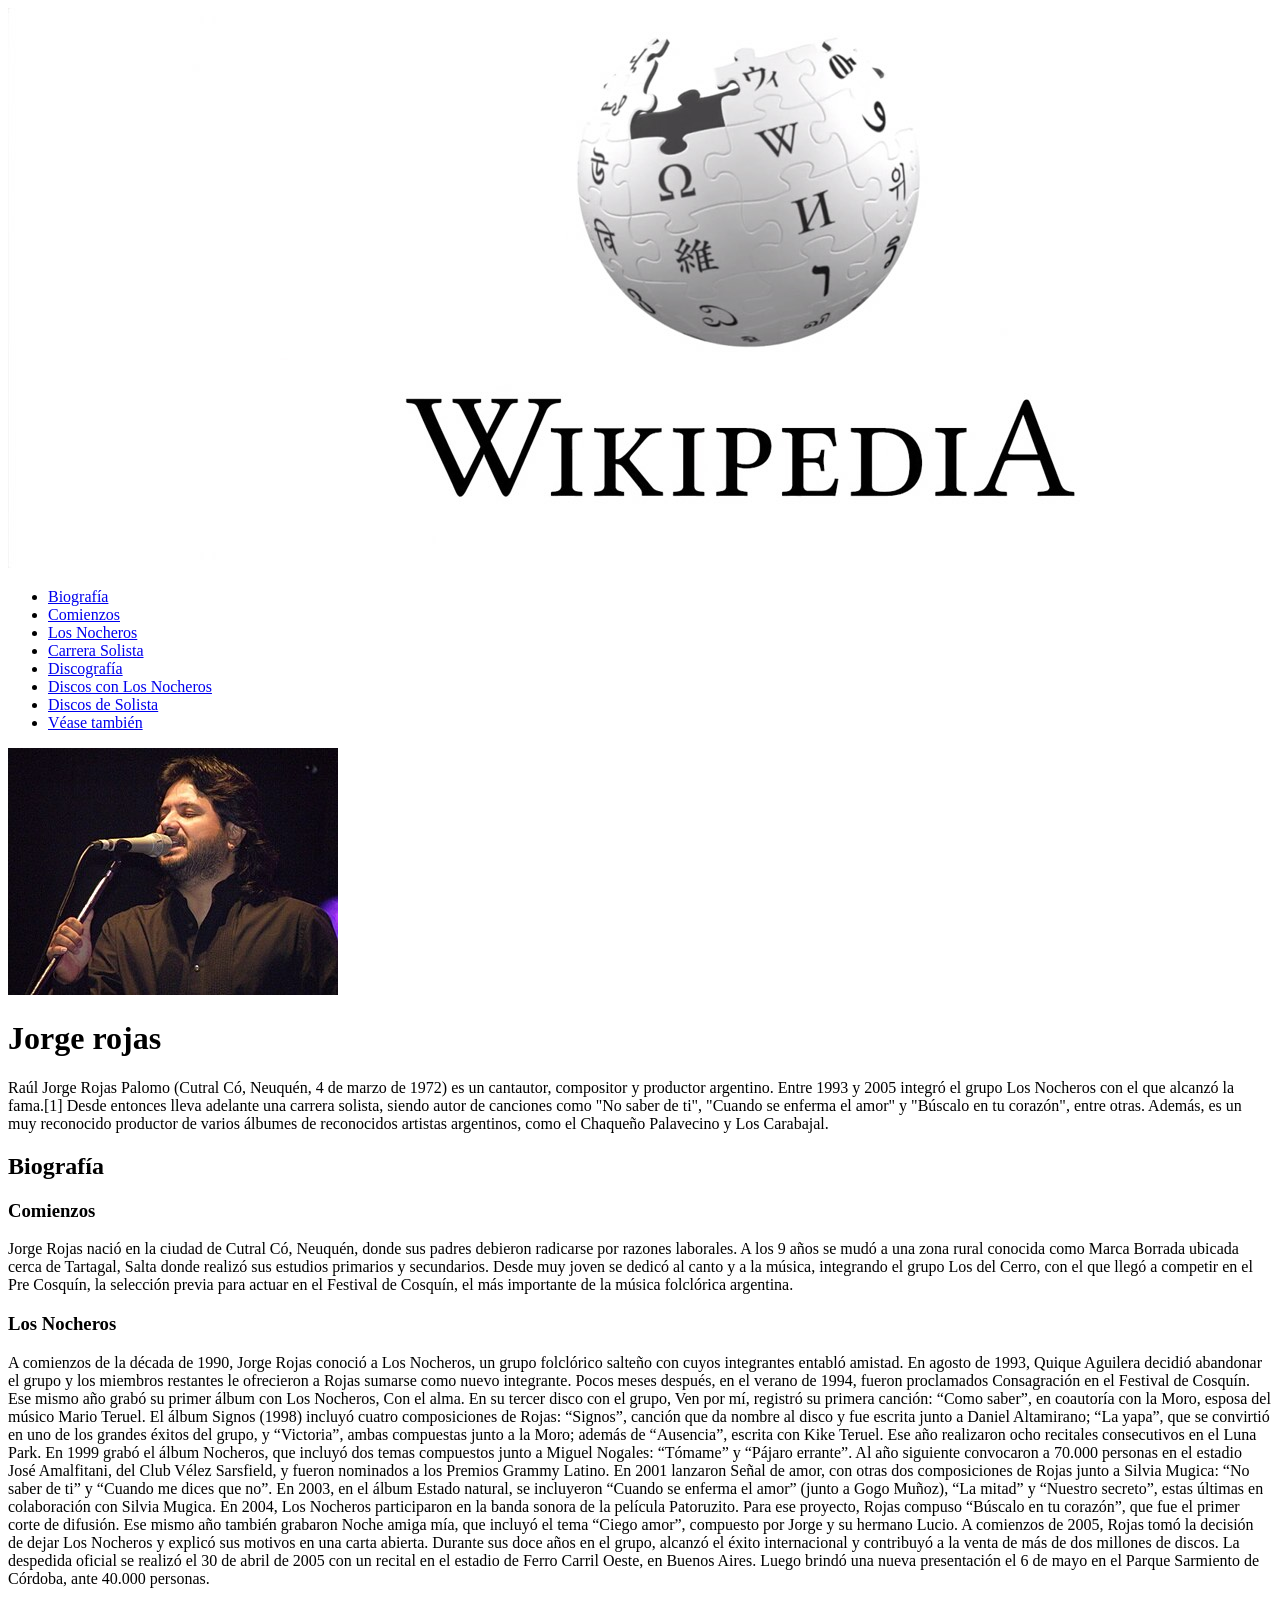
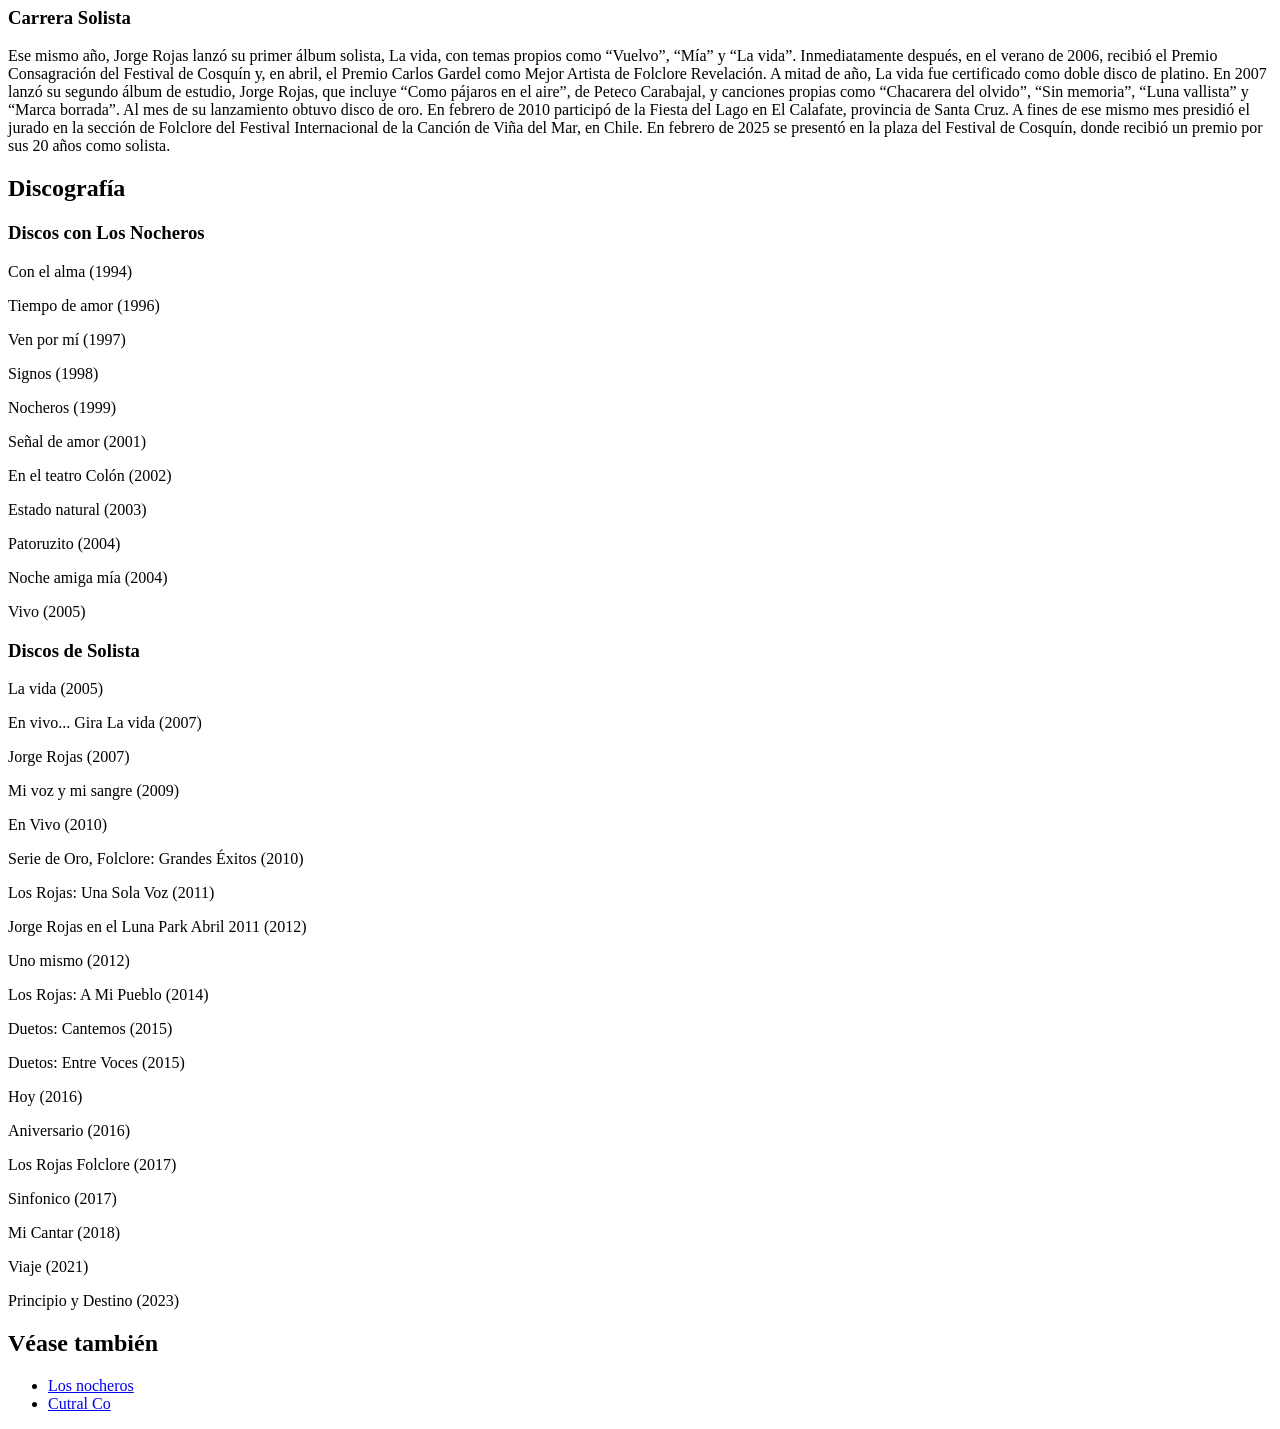
==== index.html @ 3115869e "Commit inicial: estructura y archivos" ====
<!DOCTYPE html>
<html lang="en">
<head>
    <meta charset="UTF-8">
    <meta name="viewport" content="width=device-width, initial-scale=1.0">
    <title>Jorge rojas</title>
</head>
<body>
    <header>
        <div>
            <img src="./imagenes/Wikipedia.jpg" alt="logo de wikipedia">
        </div>
    </header>
    <ul>
        <li> <a href="#biografia">Biografía</a></li>
        <li> <a href="#comienzos">Comienzos</a></li>
        <li> <a href="#nocheros">Los Nocheros</a></li>
        <li> <a href="#solista">Carrera Solista</a></li>
        <li> <a href="#discografia">Discografía</a></li>
        <li> <a href="#discosbanda">Discos con Los Nocheros</a></li>
        <li> <a href="#discossolo">Discos de Solista</a></li>
        <li> <a href="#referencias">Véase también</a></li>
    </ul>
<img src="./imagenes/jorge rojas.jpg" alt="imagen jorge rojas">
<h1>Jorge rojas</h1>
<p>Raúl Jorge Rojas Palomo (Cutral Có, Neuquén, 4 de marzo de 1972) es un cantautor, compositor y productor argentino. Entre 1993 y 2005 integró el grupo Los Nocheros con el que alcanzó la fama.[1] Desde entonces lleva adelante una carrera solista, siendo autor de canciones como "No saber de ti", "Cuando se enferma el amor" y "Búscalo en tu corazón", entre otras. Además, es un muy reconocido productor de varios álbumes de reconocidos artistas argentinos, como el Chaqueño Palavecino y Los Carabajal.</p>
<h2 id="biografia">Biografía</h2>
<h3 id="comienzos">Comienzos</h3>
<p>Jorge Rojas nació en la ciudad de Cutral Có, Neuquén, donde sus padres debieron radicarse por razones laborales. A los 9 años se mudó a una zona rural conocida como Marca Borrada ubicada cerca de Tartagal, Salta donde realizó sus estudios primarios y secundarios. Desde muy joven se dedicó al canto y a la música, integrando el grupo Los del Cerro, con el que llegó a competir en el Pre Cosquín, la selección previa para actuar en el Festival de Cosquín, el más importante de la música folclórica argentina.</p>
<h3 id="nocheros">Los Nocheros</h3>
<p>A comienzos de la década de 1990, Jorge Rojas conoció a Los Nocheros, un grupo folclórico salteño con cuyos integrantes entabló amistad.

En agosto de 1993, Quique Aguilera decidió abandonar el grupo y los miembros restantes le ofrecieron a Rojas sumarse como nuevo integrante. Pocos meses después, en el verano de 1994, fueron proclamados Consagración en el Festival de Cosquín.

Ese mismo año grabó su primer álbum con Los Nocheros, Con el alma. En su tercer disco con el grupo, Ven por mí, registró su primera canción: “Como saber”, en coautoría con la Moro, esposa del músico Mario Teruel.

El álbum Signos (1998) incluyó cuatro composiciones de Rojas: “Signos”, canción que da nombre al disco y fue escrita junto a Daniel Altamirano; “La yapa”, que se convirtió en uno de los grandes éxitos del grupo, y “Victoria”, ambas compuestas junto a la Moro; además de “Ausencia”, escrita con Kike Teruel. Ese año realizaron ocho recitales consecutivos en el Luna Park.

En 1999 grabó el álbum Nocheros, que incluyó dos temas compuestos junto a Miguel Nogales: “Tómame” y “Pájaro errante”.

Al año siguiente convocaron a 70.000 personas en el estadio José Amalfitani, del Club Vélez Sarsfield, y fueron nominados a los Premios Grammy Latino.

En 2001 lanzaron Señal de amor, con otras dos composiciones de Rojas junto a Silvia Mugica: “No saber de ti” y “Cuando me dices que no”.

En 2003, en el álbum Estado natural, se incluyeron “Cuando se enferma el amor” (junto a Gogo Muñoz), “La mitad” y “Nuestro secreto”, estas últimas en colaboración con Silvia Mugica.

En 2004, Los Nocheros participaron en la banda sonora de la película Patoruzito. Para ese proyecto, Rojas compuso “Búscalo en tu corazón”, que fue el primer corte de difusión. Ese mismo año también grabaron Noche amiga mía, que incluyó el tema “Ciego amor”, compuesto por Jorge y su hermano Lucio.

A comienzos de 2005, Rojas tomó la decisión de dejar Los Nocheros y explicó sus motivos en una carta abierta.

Durante sus doce años en el grupo, alcanzó el éxito internacional y contribuyó a la venta de más de dos millones de discos.

La despedida oficial se realizó el 30 de abril de 2005 con un recital en el estadio de Ferro Carril Oeste, en Buenos Aires. Luego brindó una nueva presentación el 6 de mayo en el Parque Sarmiento de Córdoba, ante 40.000 personas.</p>
<h3 id="solista">Carrera Solista</h3>
<p>Ese mismo año, Jorge Rojas lanzó su primer álbum solista, La vida, con temas propios como “Vuelvo”, “Mía” y “La vida”.

Inmediatamente después, en el verano de 2006, recibió el Premio Consagración del Festival de Cosquín y, en abril, el Premio Carlos Gardel como Mejor Artista de Folclore Revelación. A mitad de año, La vida fue certificado como doble disco de platino.

En 2007 lanzó su segundo álbum de estudio, Jorge Rojas, que incluye “Como pájaros en el aire”, de Peteco Carabajal, y canciones propias como “Chacarera del olvido”, “Sin memoria”, “Luna vallista” y “Marca borrada”. Al mes de su lanzamiento obtuvo disco de oro.

En febrero de 2010 participó de la Fiesta del Lago en El Calafate, provincia de Santa Cruz. A fines de ese mismo mes presidió el jurado en la sección de Folclore del Festival Internacional de la Canción de Viña del Mar, en Chile.

En febrero de 2025 se presentó en la plaza del Festival de Cosquín, donde recibió un premio por sus 20 años como solista.</p>
<h2 id="discografia">Discografía</h2>
<h3 id="discosbanda">Discos con Los Nocheros</h3>
<p>Con el alma (1994)</p>
<p>Tiempo de amor (1996)</p>
<p>Ven por mí (1997)</p>
<p>Signos (1998)</p>
<p>Nocheros (1999)</p>
<p>Señal de amor (2001)</p>
<p>En el teatro Colón (2002)</p>
<p>Estado natural (2003)</p>
<p>Patoruzito (2004)</p>
<p>Noche amiga mía (2004)</p>
<p>Vivo (2005)</p>
<h3 id="discossolo">Discos de Solista</h3>
<p>La vida (2005)</p>
<p>En vivo... Gira La vida (2007)</p>
<p>Jorge Rojas (2007)</p>
<p>Mi voz y mi sangre (2009)</p>
<p>En Vivo (2010)</p>
<p>Serie de Oro, Folclore: Grandes Éxitos (2010)</p>
<p>Los Rojas: Una Sola Voz (2011)</p>
<p>Jorge Rojas en el Luna Park Abril 2011 (2012)</p>
<p>Uno mismo (2012)</p>
<p>Los Rojas: A Mi Pueblo (2014)</p>
<p>Duetos: Cantemos (2015)</p>
<p>Duetos: Entre Voces (2015)</p>
<p>Hoy (2016)</p>
<p>Aniversario (2016)</p>
<p>Los Rojas Folclore (2017)</p>
<p>Sinfonico (2017)</p>
<p>Mi Cantar (2018)</p>
<p>Viaje (2021)</p>
<p>Principio y Destino (2023)</p>
<h2 id="vease">Véase también</h2>
<ul>
    <li>
        <a href="file:///C:/Users/Usuario/Desktop/mi%20wikipedia/nocheros.html">Los nocheros</a>
    </li>
    <li>
        <a href="file:///C:/Users/Usuario/Desktop/mi%20wikipedia/lugarnac.html">Cutral Co</a>
    </li>
</ul>
</body>
</html>
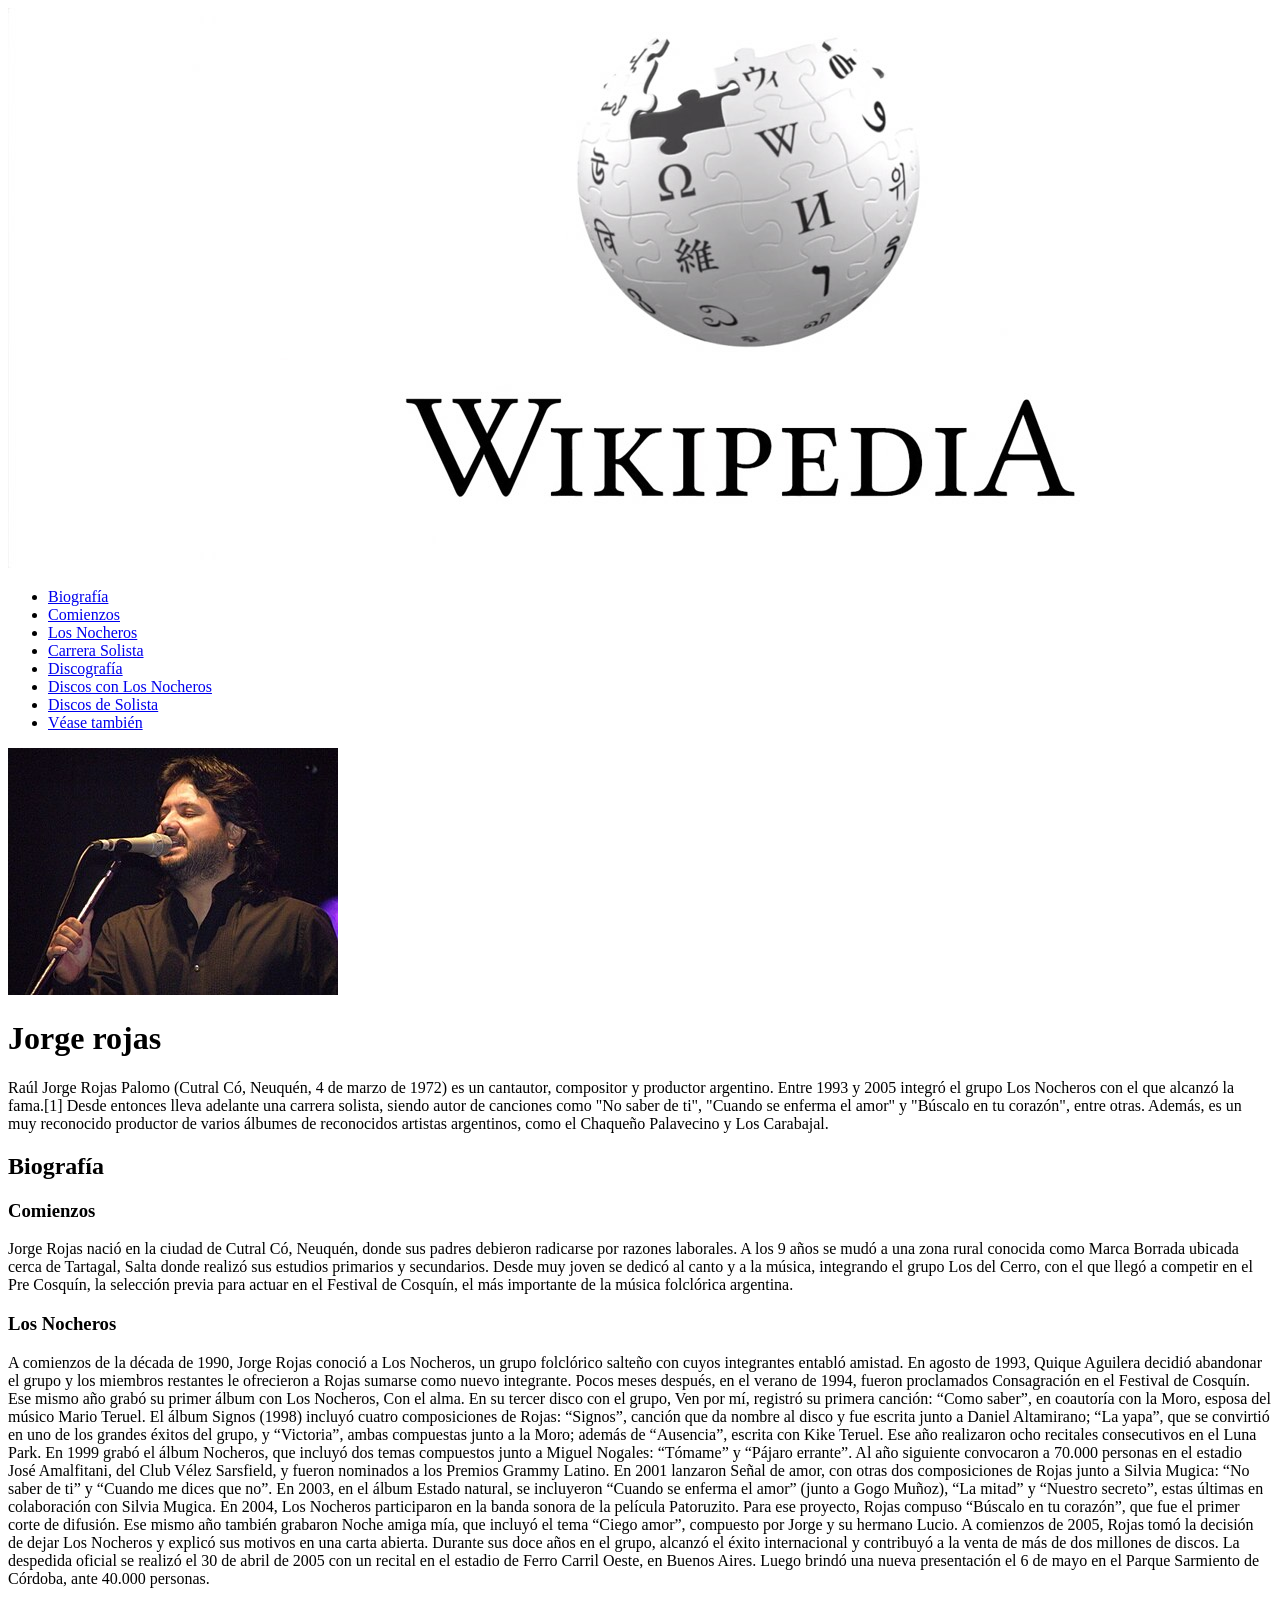
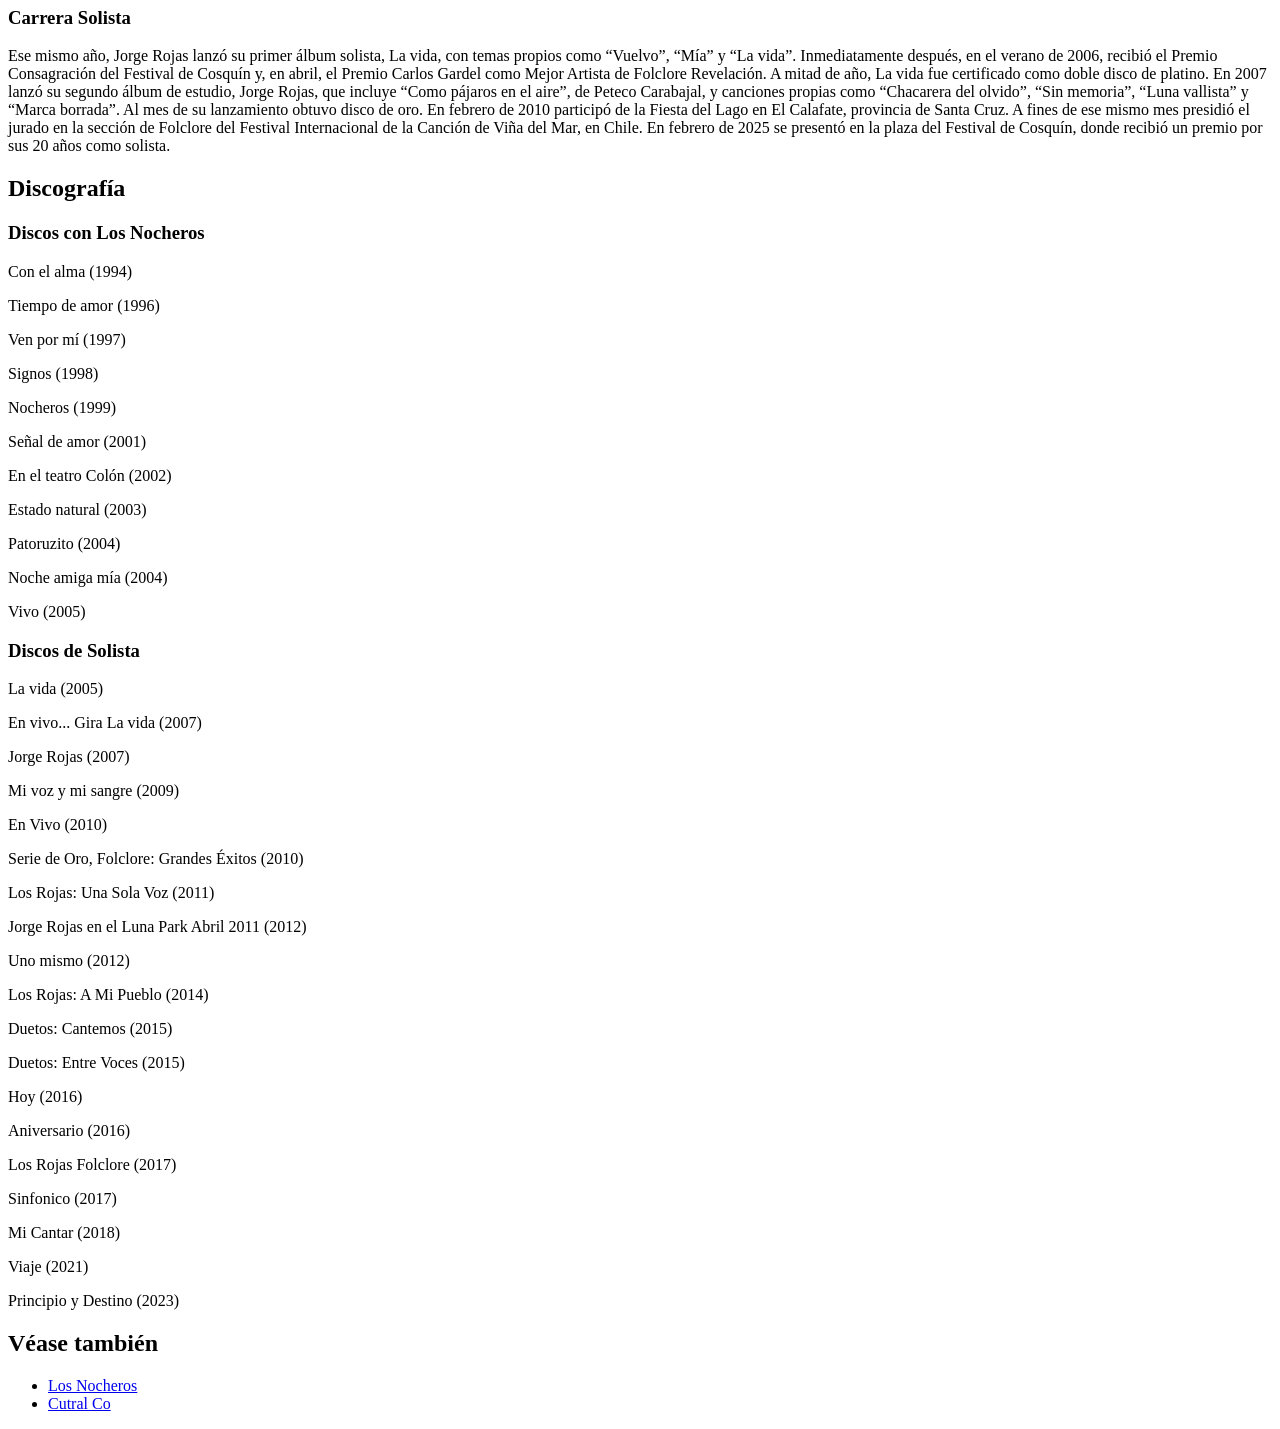
==== commit ef09b0a9: "Arreglo enlaces relativos" ====
--- a/index.html
+++ b/index.html
@@ -97,10 +97,10 @@
 <h2 id="vease">Véase también</h2>
 <ul>
     <li>
-        <a href="file:///C:/Users/Usuario/Desktop/mi%20wikipedia/nocheros.html">Los nocheros</a>
+        <a href="nocheros.html">Los Nocheros</a>
     </li>
     <li>
-        <a href="file:///C:/Users/Usuario/Desktop/mi%20wikipedia/lugarnac.html">Cutral Co</a>
+        <a href="lugarnac.html">Cutral Co</a>
     </li>
 </ul>
 </body>
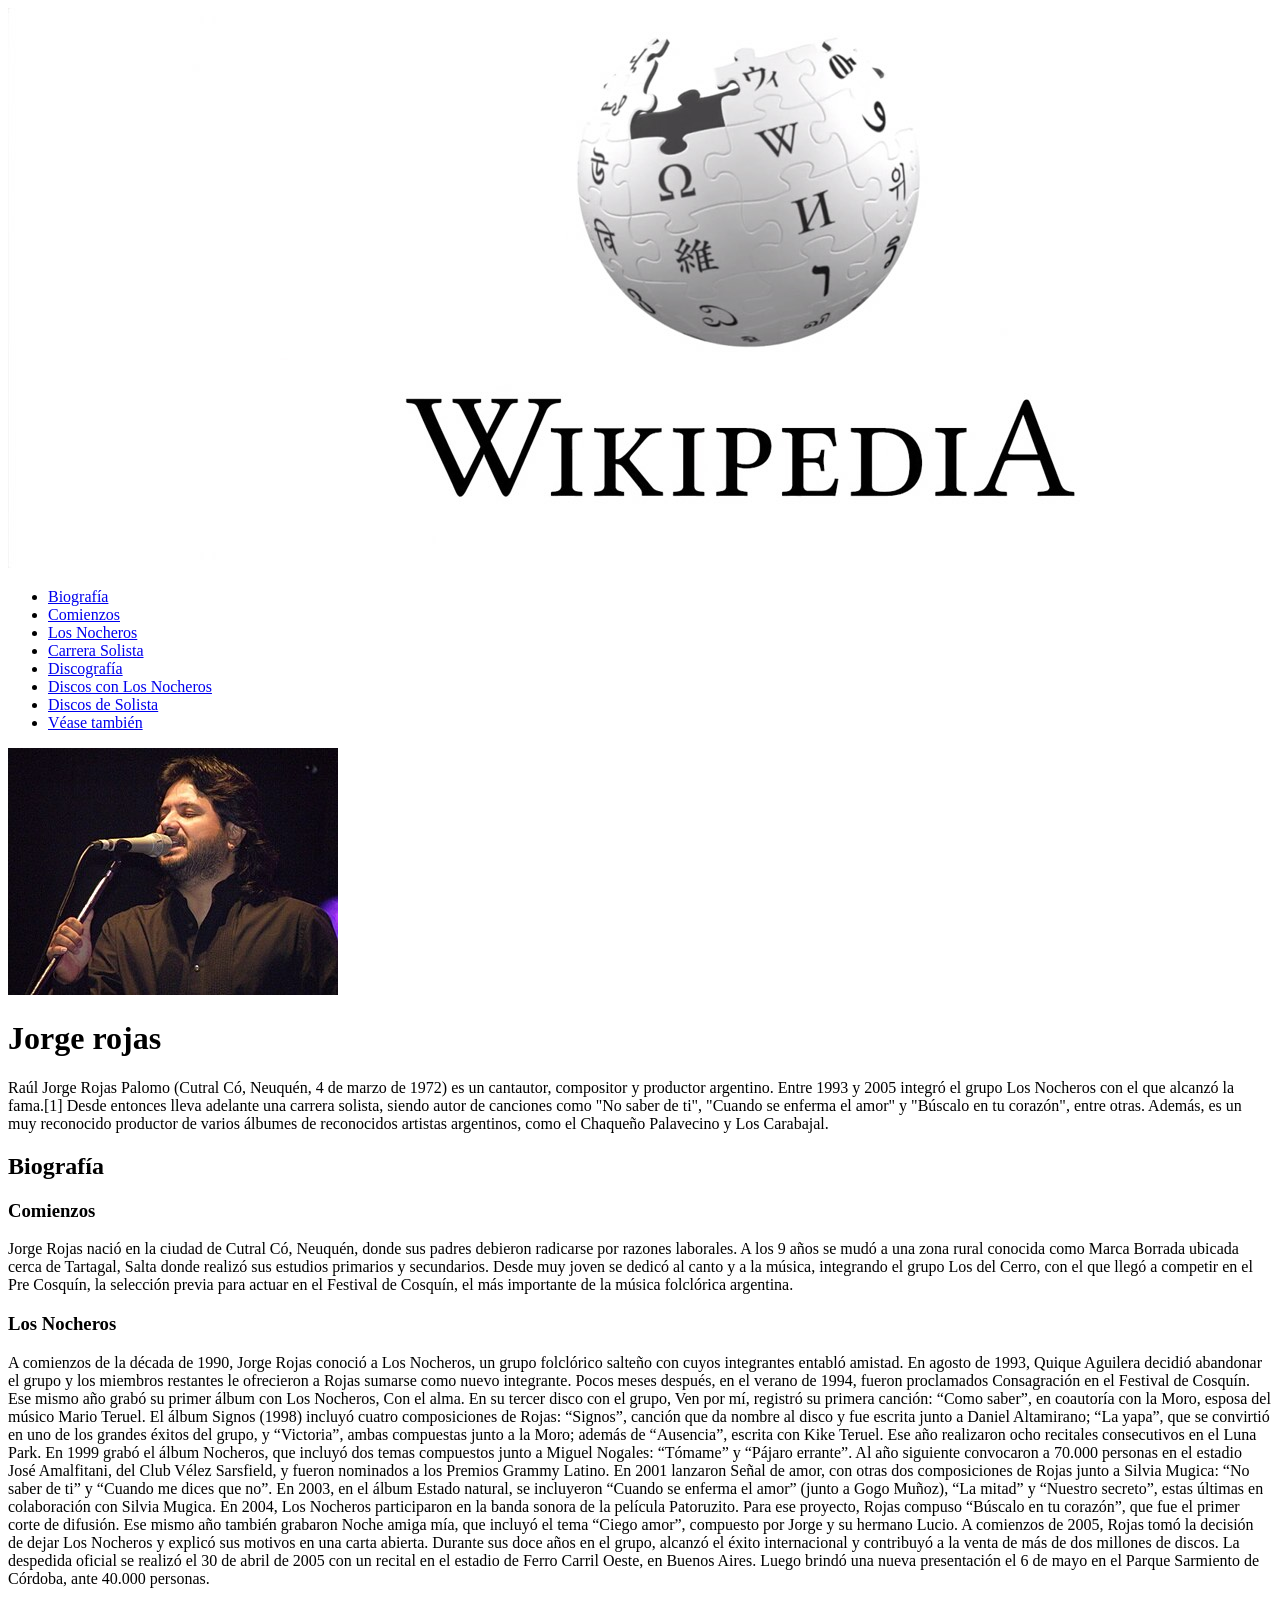
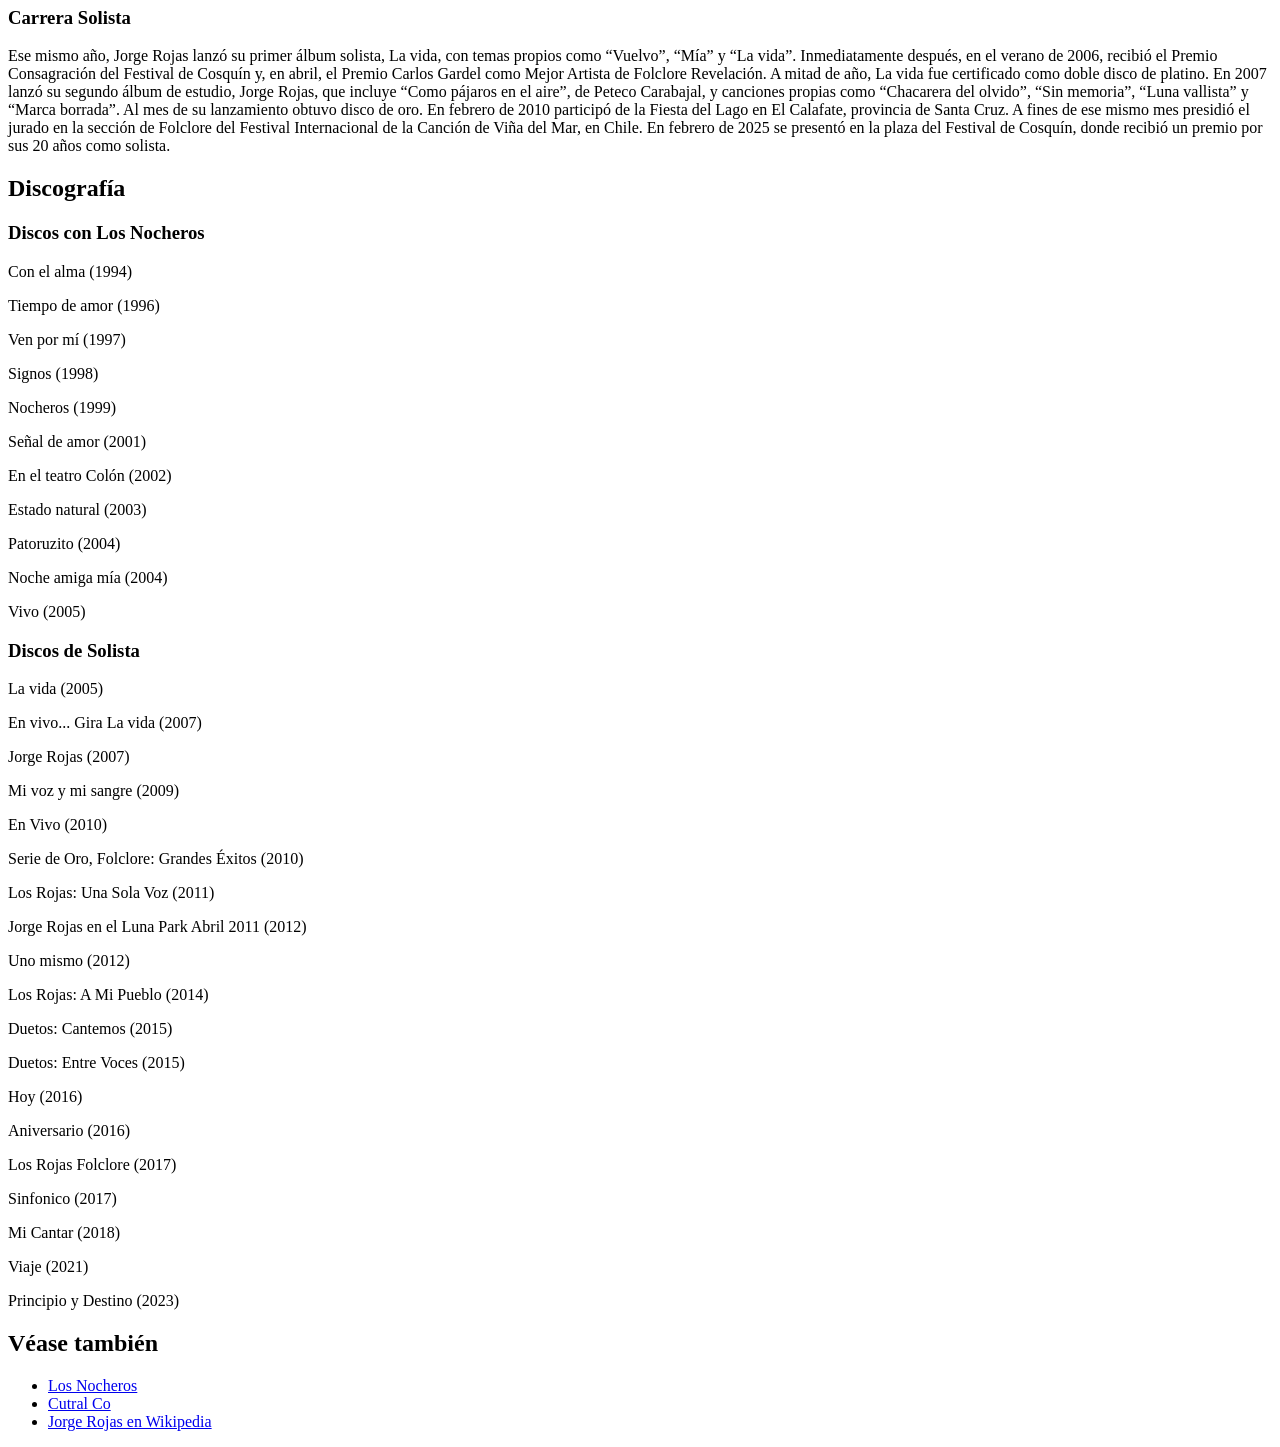
==== commit 6a9aebc3: "Agrego links wikipedia faltantes" ====
--- a/index.html
+++ b/index.html
@@ -102,6 +102,9 @@
     <li>
         <a href="lugarnac.html">Cutral Co</a>
     </li>
+    <li>
+        <a href="https://es.wikipedia.org/wiki/Jorge_Rojas_(cantante)">Jorge Rojas en Wikipedia</a>
+    </li>
 </ul>
 </body>
 </html>
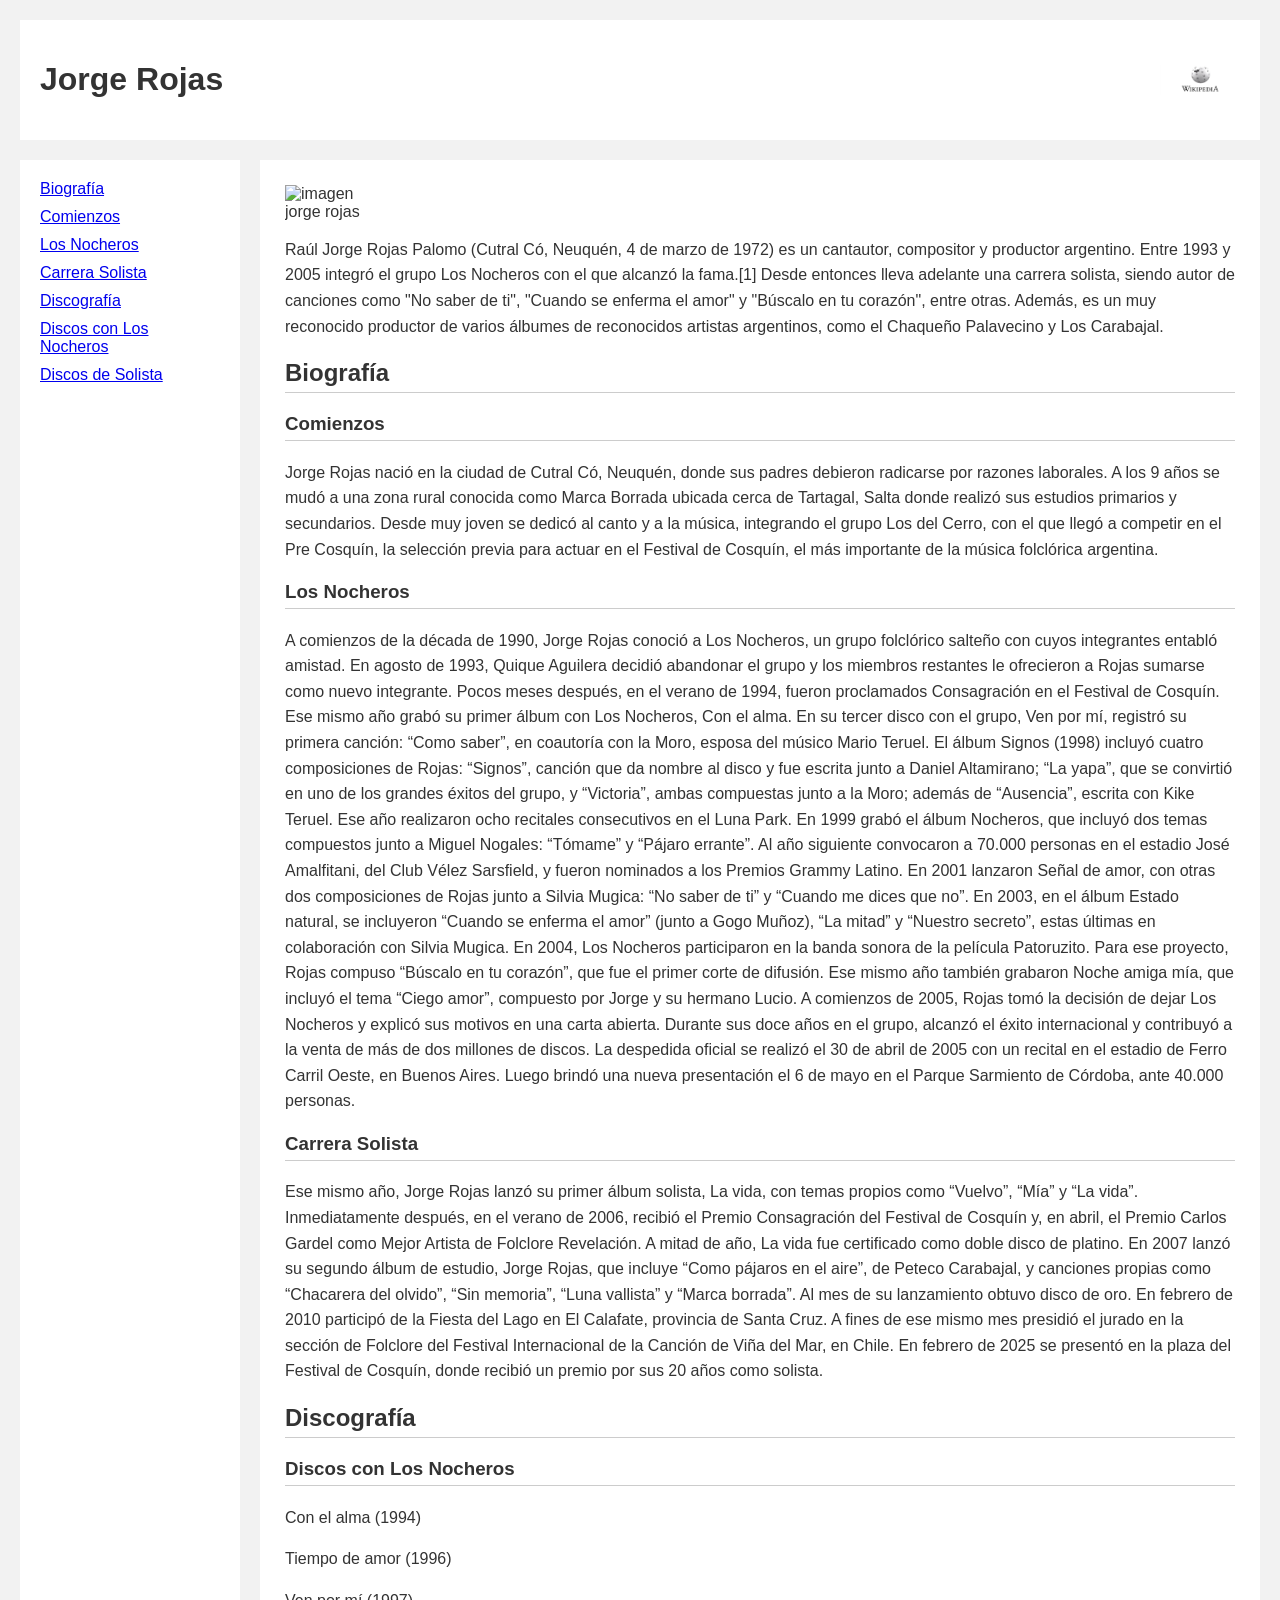
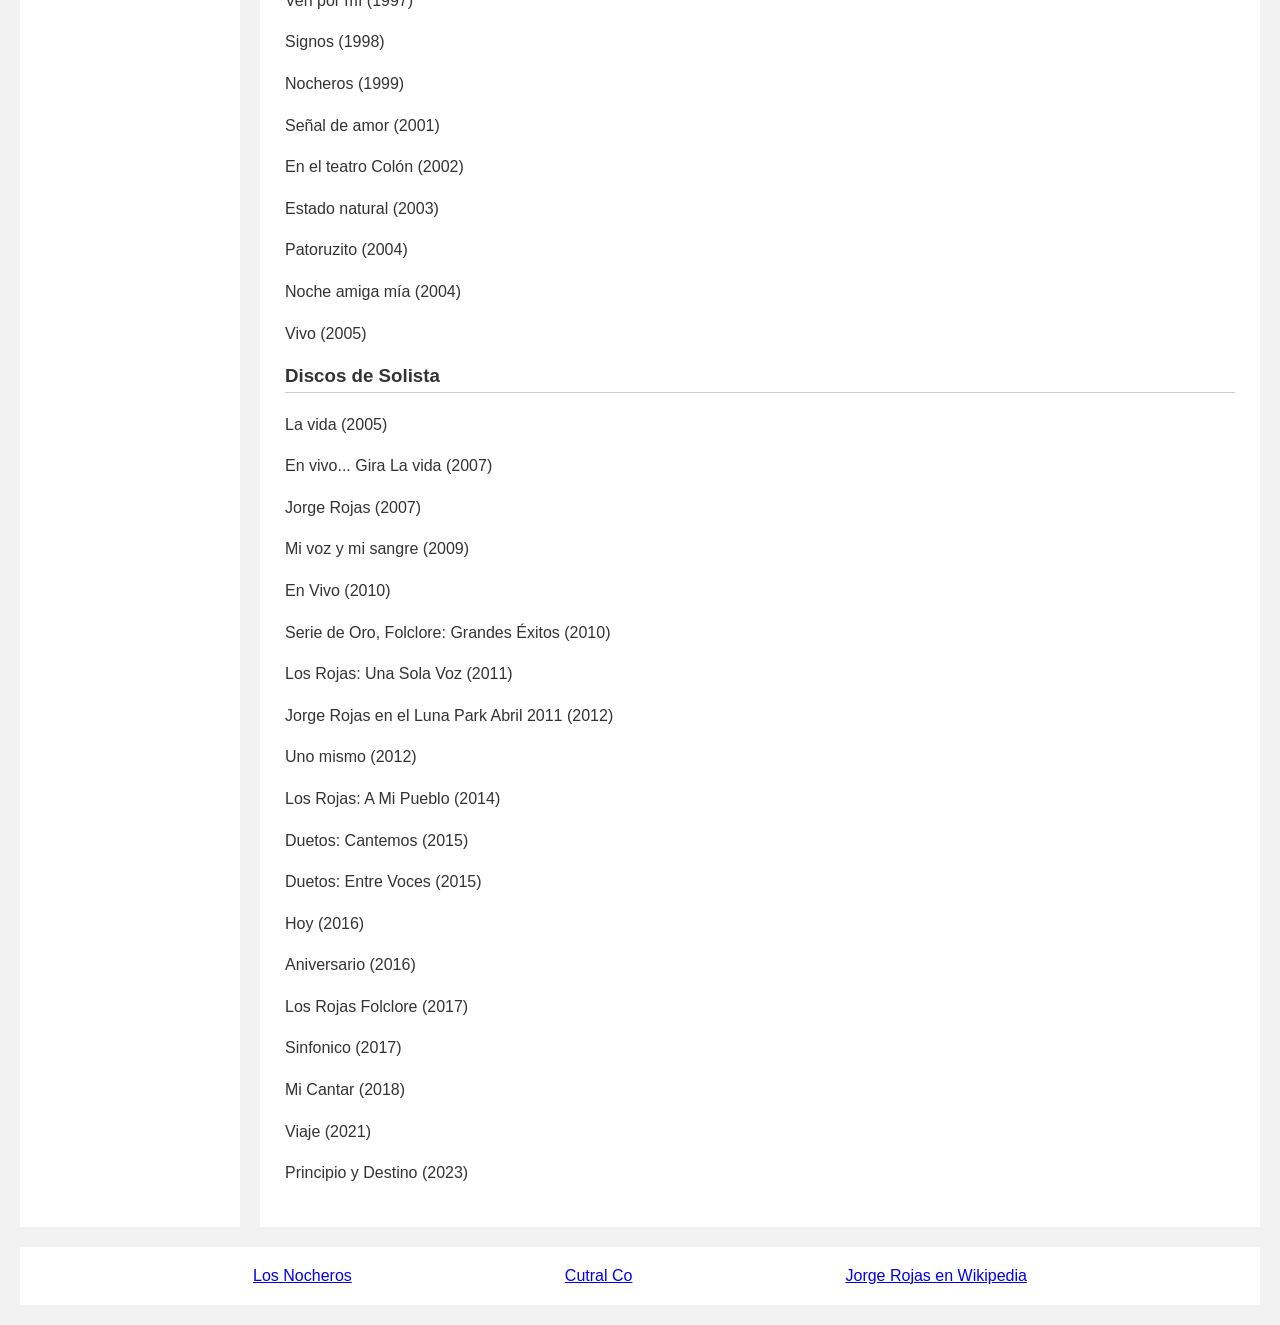
==== commit 00be7f36: "vinculo styles.css y corrijo estructura en las 3 paginas (no estaba el styles.css conectado)" ====
--- a/index.html
+++ b/index.html
@@ -1,34 +1,49 @@
 <!DOCTYPE html>
-<html lang="en">
+<html lang="es">
+
 <head>
     <meta charset="UTF-8">
     <meta name="viewport" content="width=device-width, initial-scale=1.0">
-    <title>Jorge rojas</title>
+    <title>Jorge Rojas</title>
+    <link rel="stylesheet" href="styles.css">
 </head>
+
 <body>
-    <header>
-        <div>
+
+    <div class="contenedor-wiki">
+
+        <header>
+            <h1>Jorge Rojas</h1>
             <img src="./imagenes/Wikipedia.jpg" alt="logo de wikipedia">
-        </div>
-    </header>
-    <ul>
-        <li> <a href="#biografia">Biografía</a></li>
-        <li> <a href="#comienzos">Comienzos</a></li>
-        <li> <a href="#nocheros">Los Nocheros</a></li>
-        <li> <a href="#solista">Carrera Solista</a></li>
-        <li> <a href="#discografia">Discografía</a></li>
-        <li> <a href="#discosbanda">Discos con Los Nocheros</a></li>
-        <li> <a href="#discossolo">Discos de Solista</a></li>
-        <li> <a href="#referencias">Véase también</a></li>
-    </ul>
-<img src="./imagenes/jorge rojas.jpg" alt="imagen jorge rojas">
-<h1>Jorge rojas</h1>
-<p>Raúl Jorge Rojas Palomo (Cutral Có, Neuquén, 4 de marzo de 1972) es un cantautor, compositor y productor argentino. Entre 1993 y 2005 integró el grupo Los Nocheros con el que alcanzó la fama.[1] Desde entonces lleva adelante una carrera solista, siendo autor de canciones como "No saber de ti", "Cuando se enferma el amor" y "Búscalo en tu corazón", entre otras. Además, es un muy reconocido productor de varios álbumes de reconocidos artistas argentinos, como el Chaqueño Palavecino y Los Carabajal.</p>
-<h2 id="biografia">Biografía</h2>
-<h3 id="comienzos">Comienzos</h3>
-<p>Jorge Rojas nació en la ciudad de Cutral Có, Neuquén, donde sus padres debieron radicarse por razones laborales. A los 9 años se mudó a una zona rural conocida como Marca Borrada ubicada cerca de Tartagal, Salta donde realizó sus estudios primarios y secundarios. Desde muy joven se dedicó al canto y a la música, integrando el grupo Los del Cerro, con el que llegó a competir en el Pre Cosquín, la selección previa para actuar en el Festival de Cosquín, el más importante de la música folclórica argentina.</p>
-<h3 id="nocheros">Los Nocheros</h3>
-<p>A comienzos de la década de 1990, Jorge Rojas conoció a Los Nocheros, un grupo folclórico salteño con cuyos integrantes entabló amistad.
+        </header>
+
+        <aside>
+            <ul>
+                <li><a href="#biografia">Biografía</a></li>
+                <li><a href="#comienzos">Comienzos</a></li>
+                <li><a href="#nocheros">Los Nocheros</a></li>
+                <li><a href="#solista">Carrera Solista</a></li>
+                <li><a href="#discografia">Discografía</a></li>
+                <li><a href="#discosbanda">Discos con Los Nocheros</a></li>
+                <li><a href="#discossolo">Discos de Solista</a></li>
+            </ul>
+        </aside>
+
+        <main>
+
+            <img src="./imagenes/jorge_rojas.jpg" alt="imagen jorge rojas">
+
+            <p>Raúl Jorge Rojas Palomo (Cutral Có, Neuquén, 4 de marzo de 1972) es un cantautor, compositor y productor argentino. Entre 1993 y 2005 integró el grupo Los Nocheros con el que alcanzó la fama.[1] Desde entonces lleva adelante una carrera solista, siendo autor de canciones como "No saber de ti", "Cuando se enferma el amor" y "Búscalo en tu corazón", entre otras. Además, es un muy reconocido productor de varios álbumes de reconocidos artistas argentinos, como el Chaqueño Palavecino y Los Carabajal.</p>
+
+            <h2 id="biografia">Biografía</h2>
+
+            <h3 id="comienzos">Comienzos</h3>
+
+            <p>Jorge Rojas nació en la ciudad de Cutral Có, Neuquén, donde sus padres debieron radicarse por razones laborales. A los 9 años se mudó a una zona rural conocida como Marca Borrada ubicada cerca de Tartagal, Salta donde realizó sus estudios primarios y secundarios. Desde muy joven se dedicó al canto y a la música, integrando el grupo Los del Cerro, con el que llegó a competir en el Pre Cosquín, la selección previa para actuar en el Festival de Cosquín, el más importante de la música folclórica argentina.</p>
+
+            <h3 id="nocheros">Los Nocheros</h3>
+
+            <p>A comienzos de la década de 1990, Jorge Rojas conoció a Los Nocheros, un grupo folclórico salteño con cuyos integrantes entabló amistad.
 
 En agosto de 1993, Quique Aguilera decidió abandonar el grupo y los miembros restantes le ofrecieron a Rojas sumarse como nuevo integrante. Pocos meses después, en el verano de 1994, fueron proclamados Consagración en el Festival de Cosquín.
 
@@ -51,8 +66,10 @@
 Durante sus doce años en el grupo, alcanzó el éxito internacional y contribuyó a la venta de más de dos millones de discos.
 
 La despedida oficial se realizó el 30 de abril de 2005 con un recital en el estadio de Ferro Carril Oeste, en Buenos Aires. Luego brindó una nueva presentación el 6 de mayo en el Parque Sarmiento de Córdoba, ante 40.000 personas.</p>
-<h3 id="solista">Carrera Solista</h3>
-<p>Ese mismo año, Jorge Rojas lanzó su primer álbum solista, La vida, con temas propios como “Vuelvo”, “Mía” y “La vida”.
+
+            <h3 id="solista">Carrera Solista</h3>
+
+            <p>Ese mismo año, Jorge Rojas lanzó su primer álbum solista, La vida, con temas propios como “Vuelvo”, “Mía” y “La vida”.
 
 Inmediatamente después, en el verano de 2006, recibió el Premio Consagración del Festival de Cosquín y, en abril, el Premio Carlos Gardel como Mejor Artista de Folclore Revelación. A mitad de año, La vida fue certificado como doble disco de platino.
 
@@ -61,50 +78,62 @@
 En febrero de 2010 participó de la Fiesta del Lago en El Calafate, provincia de Santa Cruz. A fines de ese mismo mes presidió el jurado en la sección de Folclore del Festival Internacional de la Canción de Viña del Mar, en Chile.
 
 En febrero de 2025 se presentó en la plaza del Festival de Cosquín, donde recibió un premio por sus 20 años como solista.</p>
-<h2 id="discografia">Discografía</h2>
-<h3 id="discosbanda">Discos con Los Nocheros</h3>
-<p>Con el alma (1994)</p>
-<p>Tiempo de amor (1996)</p>
-<p>Ven por mí (1997)</p>
-<p>Signos (1998)</p>
-<p>Nocheros (1999)</p>
-<p>Señal de amor (2001)</p>
-<p>En el teatro Colón (2002)</p>
-<p>Estado natural (2003)</p>
-<p>Patoruzito (2004)</p>
-<p>Noche amiga mía (2004)</p>
-<p>Vivo (2005)</p>
-<h3 id="discossolo">Discos de Solista</h3>
-<p>La vida (2005)</p>
-<p>En vivo... Gira La vida (2007)</p>
-<p>Jorge Rojas (2007)</p>
-<p>Mi voz y mi sangre (2009)</p>
-<p>En Vivo (2010)</p>
-<p>Serie de Oro, Folclore: Grandes Éxitos (2010)</p>
-<p>Los Rojas: Una Sola Voz (2011)</p>
-<p>Jorge Rojas en el Luna Park Abril 2011 (2012)</p>
-<p>Uno mismo (2012)</p>
-<p>Los Rojas: A Mi Pueblo (2014)</p>
-<p>Duetos: Cantemos (2015)</p>
-<p>Duetos: Entre Voces (2015)</p>
-<p>Hoy (2016)</p>
-<p>Aniversario (2016)</p>
-<p>Los Rojas Folclore (2017)</p>
-<p>Sinfonico (2017)</p>
-<p>Mi Cantar (2018)</p>
-<p>Viaje (2021)</p>
-<p>Principio y Destino (2023)</p>
-<h2 id="vease">Véase también</h2>
-<ul>
-    <li>
-        <a href="nocheros.html">Los Nocheros</a>
-    </li>
-    <li>
-        <a href="lugarnac.html">Cutral Co</a>
-    </li>
-    <li>
-        <a href="https://es.wikipedia.org/wiki/Jorge_Rojas_(cantante)">Jorge Rojas en Wikipedia</a>
-    </li>
-</ul>
+
+            <h2 id="discografia">Discografía</h2>
+
+            <h3 id="discosbanda">Discos con Los Nocheros</h3>
+
+            <p>Con el alma (1994)</p>
+            <p>Tiempo de amor (1996)</p>
+            <p>Ven por mí (1997)</p>
+            <p>Signos (1998)</p>
+            <p>Nocheros (1999)</p>
+            <p>Señal de amor (2001)</p>
+            <p>En el teatro Colón (2002)</p>
+            <p>Estado natural (2003)</p>
+            <p>Patoruzito (2004)</p>
+            <p>Noche amiga mía (2004)</p>
+            <p>Vivo (2005)</p>
+
+            <h3 id="discossolo">Discos de Solista</h3>
+
+            <p>La vida (2005)</p>
+            <p>En vivo... Gira La vida (2007)</p>
+            <p>Jorge Rojas (2007)</p>
+            <p>Mi voz y mi sangre (2009)</p>
+            <p>En Vivo (2010)</p>
+            <p>Serie de Oro, Folclore: Grandes Éxitos (2010)</p>
+            <p>Los Rojas: Una Sola Voz (2011)</p>
+            <p>Jorge Rojas en el Luna Park Abril 2011 (2012)</p>
+            <p>Uno mismo (2012)</p>
+            <p>Los Rojas: A Mi Pueblo (2014)</p>
+            <p>Duetos: Cantemos (2015)</p>
+            <p>Duetos: Entre Voces (2015)</p>
+            <p>Hoy (2016)</p>
+            <p>Aniversario (2016)</p>
+            <p>Los Rojas Folclore (2017)</p>
+            <p>Sinfonico (2017)</p>
+            <p>Mi Cantar (2018)</p>
+            <p>Viaje (2021)</p>
+            <p>Principio y Destino (2023)</p>
+
+        </main>
+
+        <footer>
+            <ul>
+                <li>
+                    <a href="nocheros.html">Los Nocheros</a>
+                </li>
+                <li>
+                    <a href="lugarnac.html">Cutral Co</a>
+                </li>
+                <li>
+                    <a href="https://es.wikipedia.org/wiki/Jorge_Rojas_(cantante)">Jorge Rojas en Wikipedia</a>
+                </li>
+            </ul>
+        </footer>
+
+    </div>
+
 </body>
 </html>
--- a/styles.css
+++ b/styles.css
@@ -0,0 +1,98 @@
+* {
+    box-sizing: border-box;
+}
+
+body {
+    margin: 0;
+    font-family: Arial, sans-serif;
+    background-color: #f2f2f2;
+    color: #333333;
+}
+
+.contenedor-wiki {
+    display: grid;
+
+    grid-template-columns: 220px 1fr;
+
+    grid-template-areas: 
+        "header header"
+        "aside main"
+        "footer footer";
+
+    gap: 20px;
+    padding: 20px;
+}
+
+header {
+    grid-area: header;
+
+    display: flex;
+    justify-content: space-between;
+    align-items: center;
+
+    background-color: white;
+    padding: 20px;
+}
+
+header img {
+    width: 80px;
+    height: auto;
+}
+
+aside {
+    grid-area: aside;
+
+    background-color: white;
+    padding: 20px;
+}
+
+aside ul {
+    list-style: none;
+    padding: 0;
+    margin: 0;
+}
+
+aside li {
+    margin-bottom: 10px;
+}
+
+main {
+    grid-area: main;
+
+    background-color: white;
+    padding: 25px;
+}
+
+main img {
+    max-width: 100px;
+    height: auto;
+}
+
+main h2,
+main h3 {
+    border-bottom: 1px solid #cccccc;
+    padding-bottom: 5px;
+}
+
+main p {
+    line-height: 1.6;
+}
+
+footer {
+    grid-area: footer;
+
+    background-color: white;
+    padding: 20px;
+}
+
+footer ul {
+    display: flex;
+    justify-content: space-evenly;
+    align-items: center;
+
+    width: 100%;
+
+    list-style: none;
+    padding: 0;
+    margin: 0;
+}
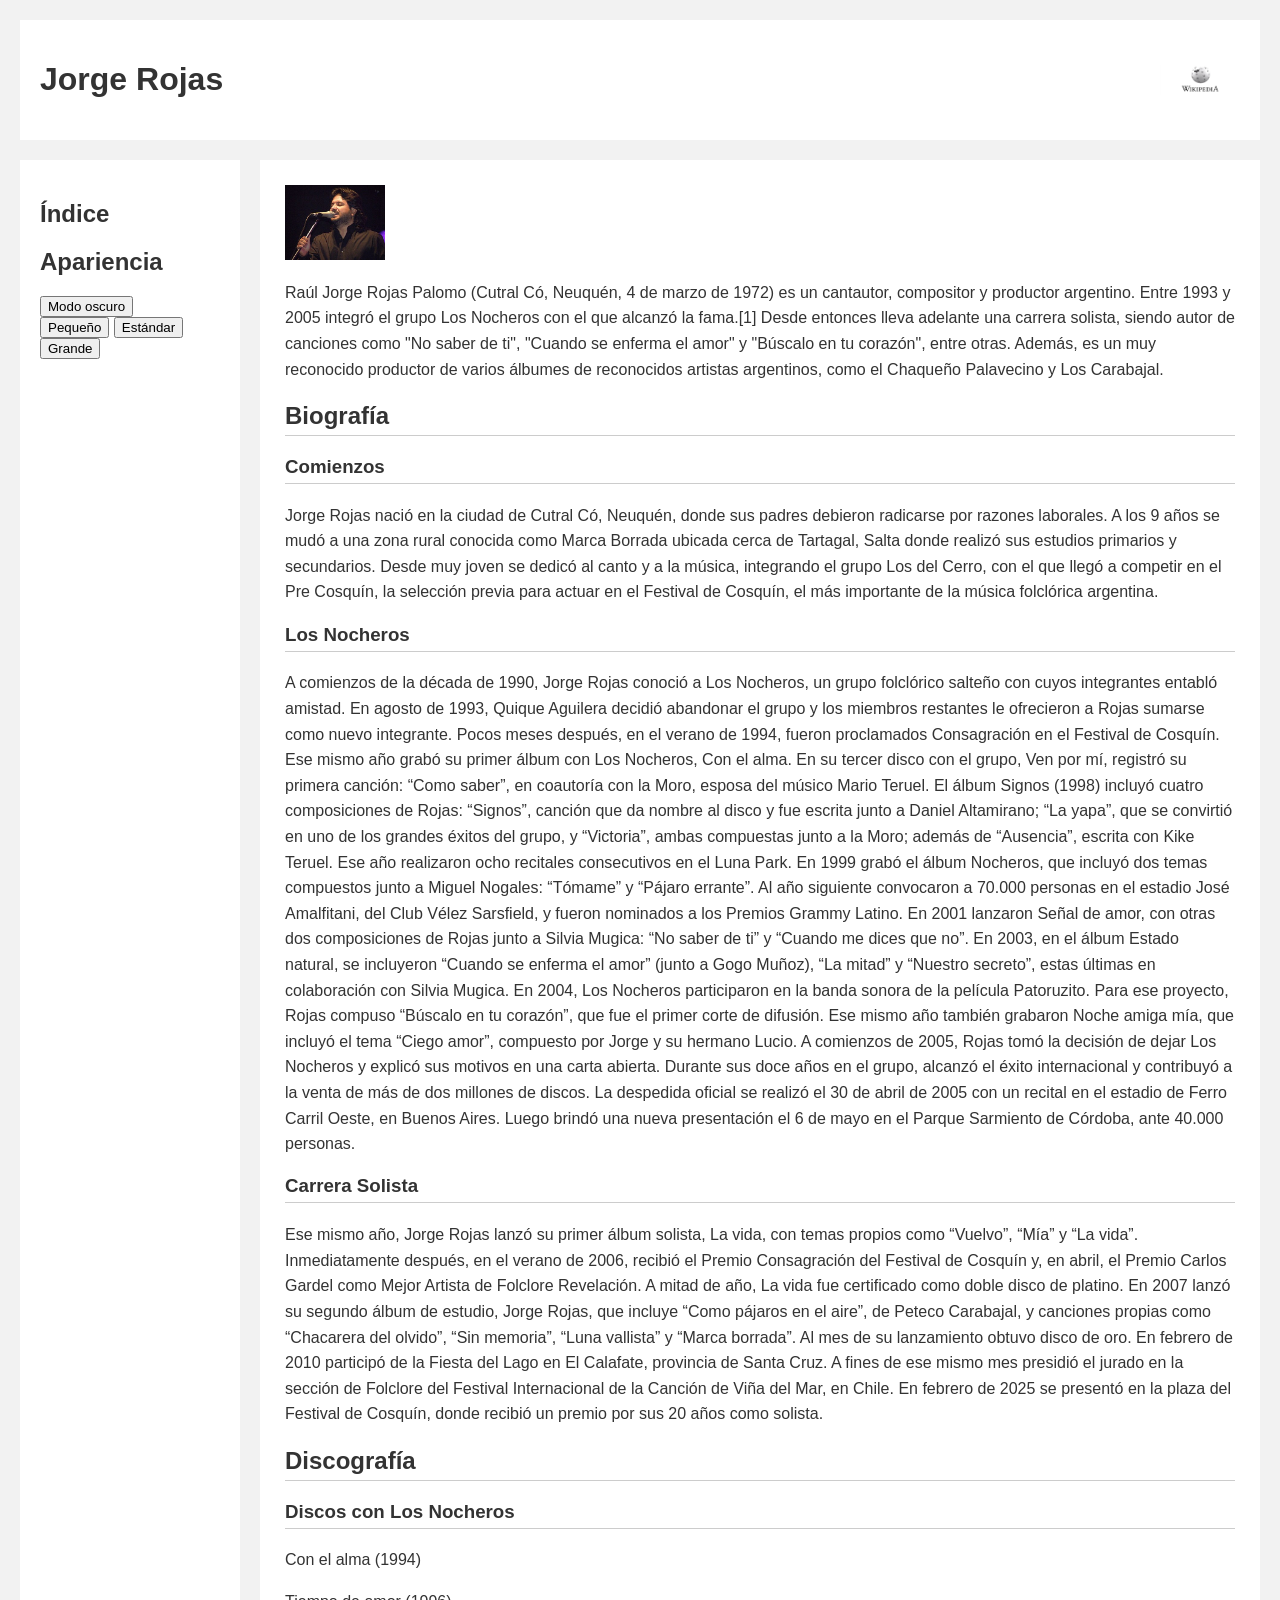
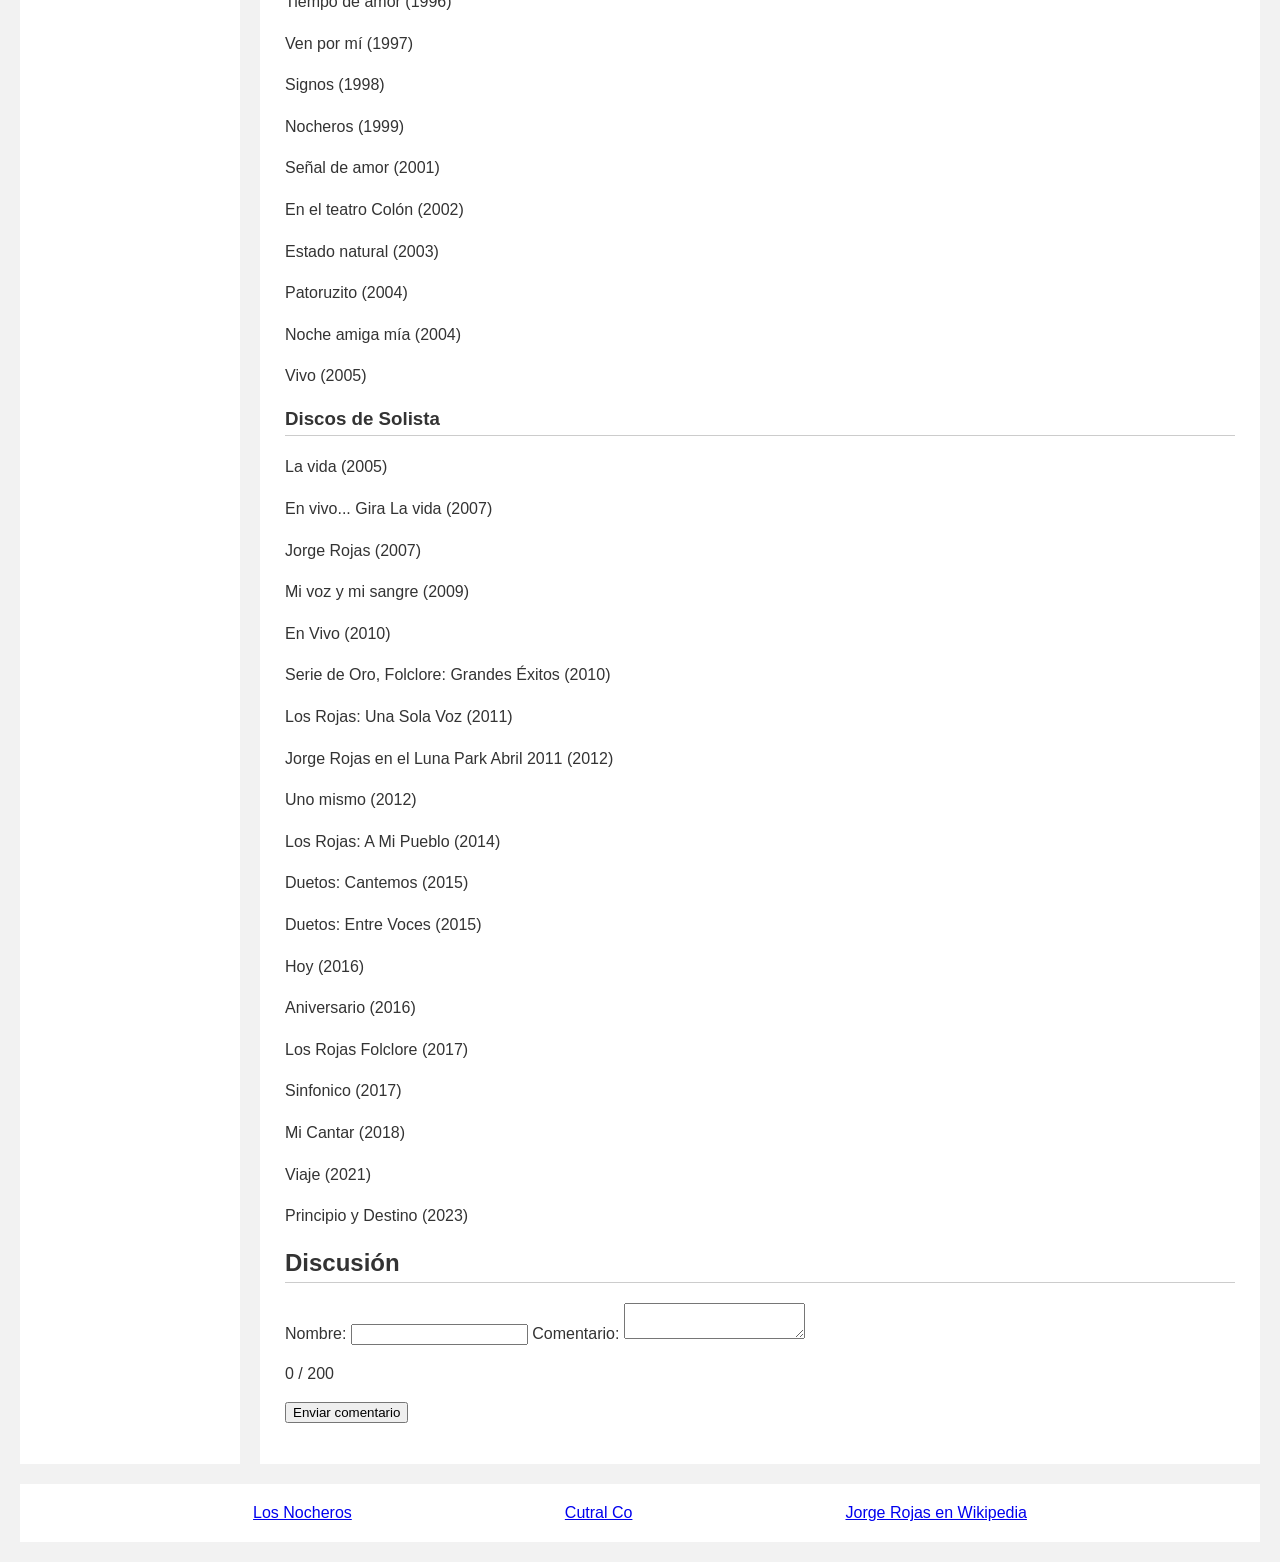
==== commit eb8208cb: "Preparar estructura HTML para interactividad" ====
--- a/index.html
+++ b/index.html
@@ -6,6 +6,7 @@
     <meta name="viewport" content="width=device-width, initial-scale=1.0">
     <title>Jorge Rojas</title>
     <link rel="stylesheet" href="styles.css">
+    <script src="main.js" defer></script>
 </head>
 
 <body>
@@ -18,23 +19,40 @@
         </header>
 
         <aside>
-            <ul>
-                <li><a href="#biografia">Biografía</a></li>
-                <li><a href="#comienzos">Comienzos</a></li>
-                <li><a href="#nocheros">Los Nocheros</a></li>
-                <li><a href="#solista">Carrera Solista</a></li>
-                <li><a href="#discografia">Discografía</a></li>
-                <li><a href="#discosbanda">Discos con Los Nocheros</a></li>
-                <li><a href="#discossolo">Discos de Solista</a></li>
-            </ul>
-        </aside>
+    <h2>Índice</h2>
+
+    <ul id="indice-automatico">
+    </ul>
+
+    <div class="panel-apariencia">
+        <h2>Apariencia</h2>
+
+        <button type="button" id="boton-modo">
+            Modo oscuro
+        </button>
+
+        <div class="controles-tamano">
+            <button type="button" class="boton-tamano" data-tamano="pequeno">
+                Pequeño
+            </button>
+
+            <button type="button" class="boton-tamano activo" data-tamano="estandar">
+                Estándar
+            </button>
+
+            <button type="button" class="boton-tamano" data-tamano="grande">
+                Grande
+            </button>
+        </div>
+    </div>
+    </aside>
 
         <main>
 
             <img src="./imagenes/jorge_rojas.jpg" alt="imagen jorge rojas">
 
             <p>Raúl Jorge Rojas Palomo (Cutral Có, Neuquén, 4 de marzo de 1972) es un cantautor, compositor y productor argentino. Entre 1993 y 2005 integró el grupo Los Nocheros con el que alcanzó la fama.[1] Desde entonces lleva adelante una carrera solista, siendo autor de canciones como "No saber de ti", "Cuando se enferma el amor" y "Búscalo en tu corazón", entre otras. Además, es un muy reconocido productor de varios álbumes de reconocidos artistas argentinos, como el Chaqueño Palavecino y Los Carabajal.</p>
-
+            <section>
             <h2 id="biografia">Biografía</h2>
 
             <h3 id="comienzos">Comienzos</h3>
@@ -78,7 +96,8 @@
 En febrero de 2010 participó de la Fiesta del Lago en El Calafate, provincia de Santa Cruz. A fines de ese mismo mes presidió el jurado en la sección de Folclore del Festival Internacional de la Canción de Viña del Mar, en Chile.
 
 En febrero de 2025 se presentó en la plaza del Festival de Cosquín, donde recibió un premio por sus 20 años como solista.</p>
-
+                </section>
+                <section>
             <h2 id="discografia">Discografía</h2>
 
             <h3 id="discosbanda">Discos con Los Nocheros</h3>
@@ -117,6 +136,27 @@
             <p>Viaje (2021)</p>
             <p>Principio y Destino (2023)</p>
 
+                    </section>
+                    <section>
+    <h2 id="discusion">Discusión</h2>
+
+    <form id="formulario-comentarios">
+        <label for="nombre-comentario">Nombre:</label>
+        <input type="text" id="nombre-comentario">
+
+        <label for="texto-comentario">Comentario:</label>
+        <textarea id="texto-comentario" maxlength="200"></textarea>
+
+        <p id="contador-caracteres">0 / 200</p>
+
+        <button type="submit">Enviar comentario</button>
+    </form>
+
+    <p id="avisos-comentarios"></p>
+
+    <ul id="lista-comentarios">
+    </ul>
+</section>
         </main>
 
         <footer>
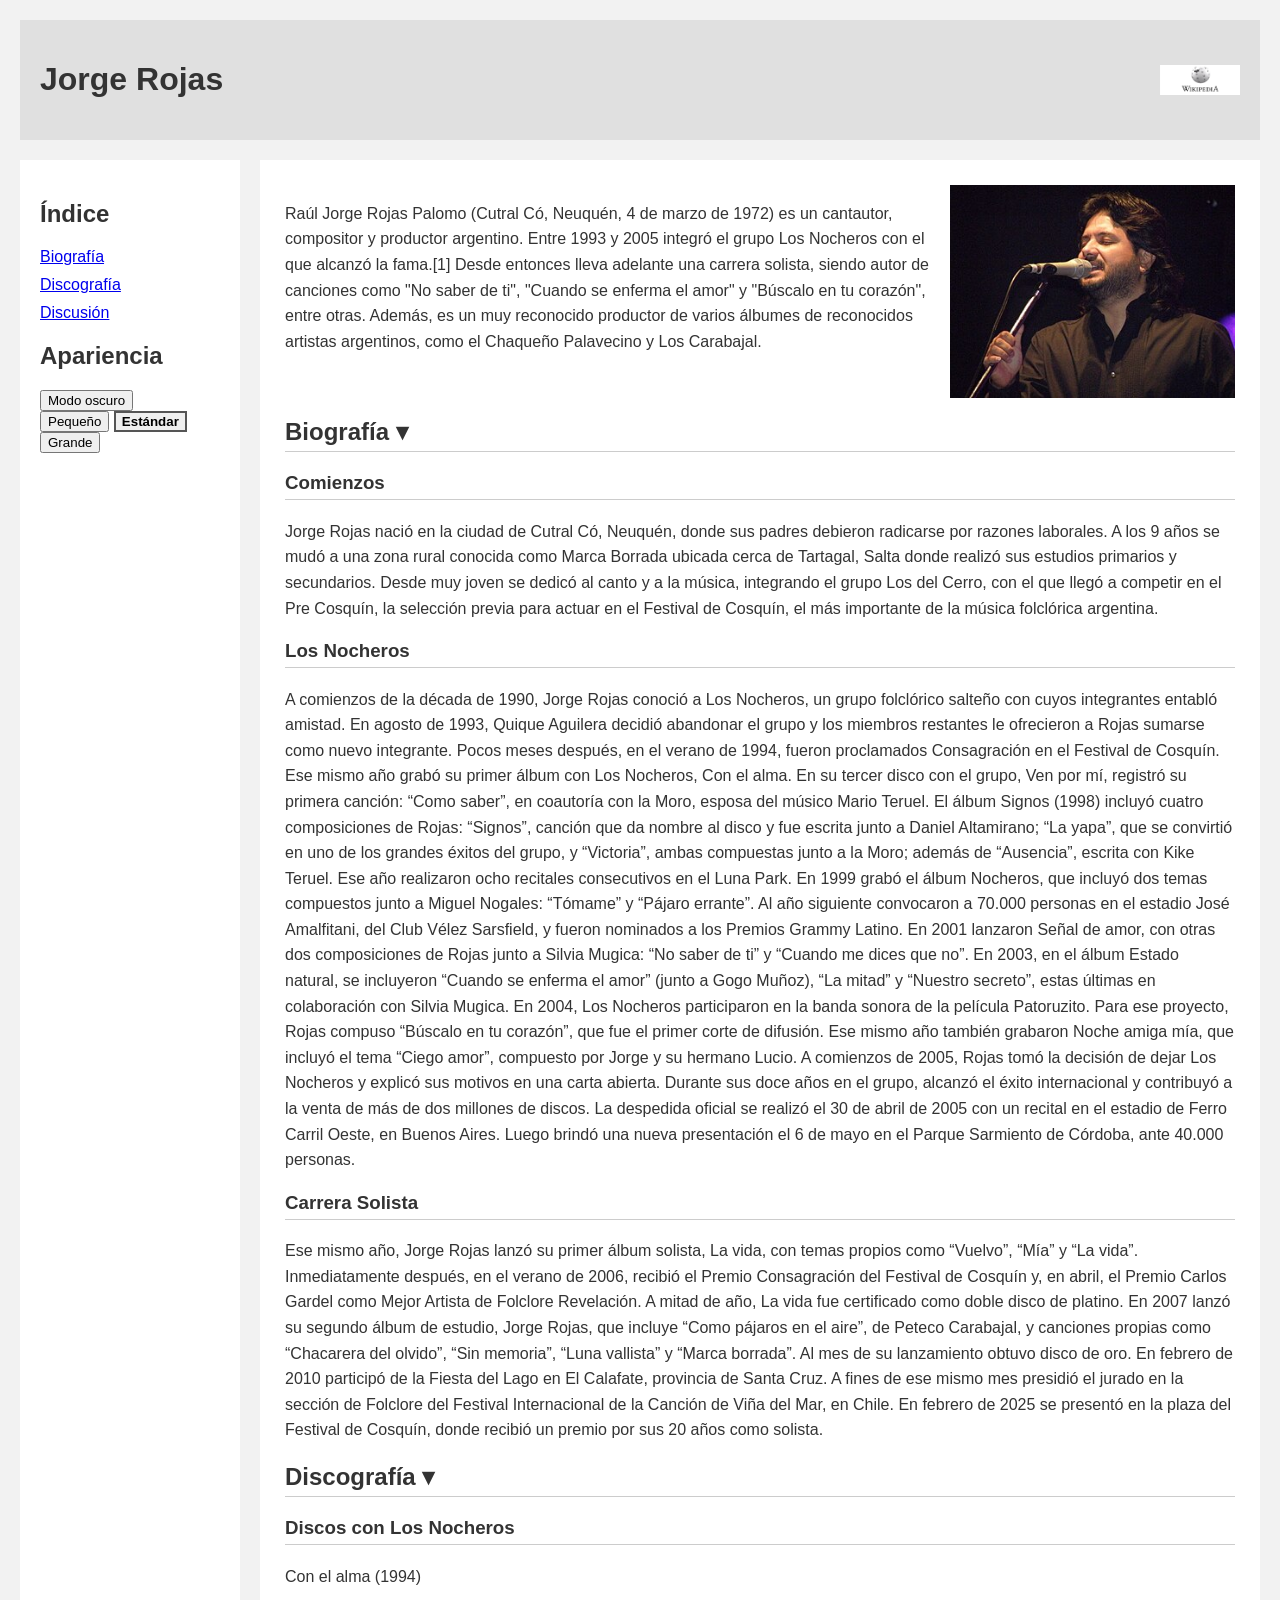
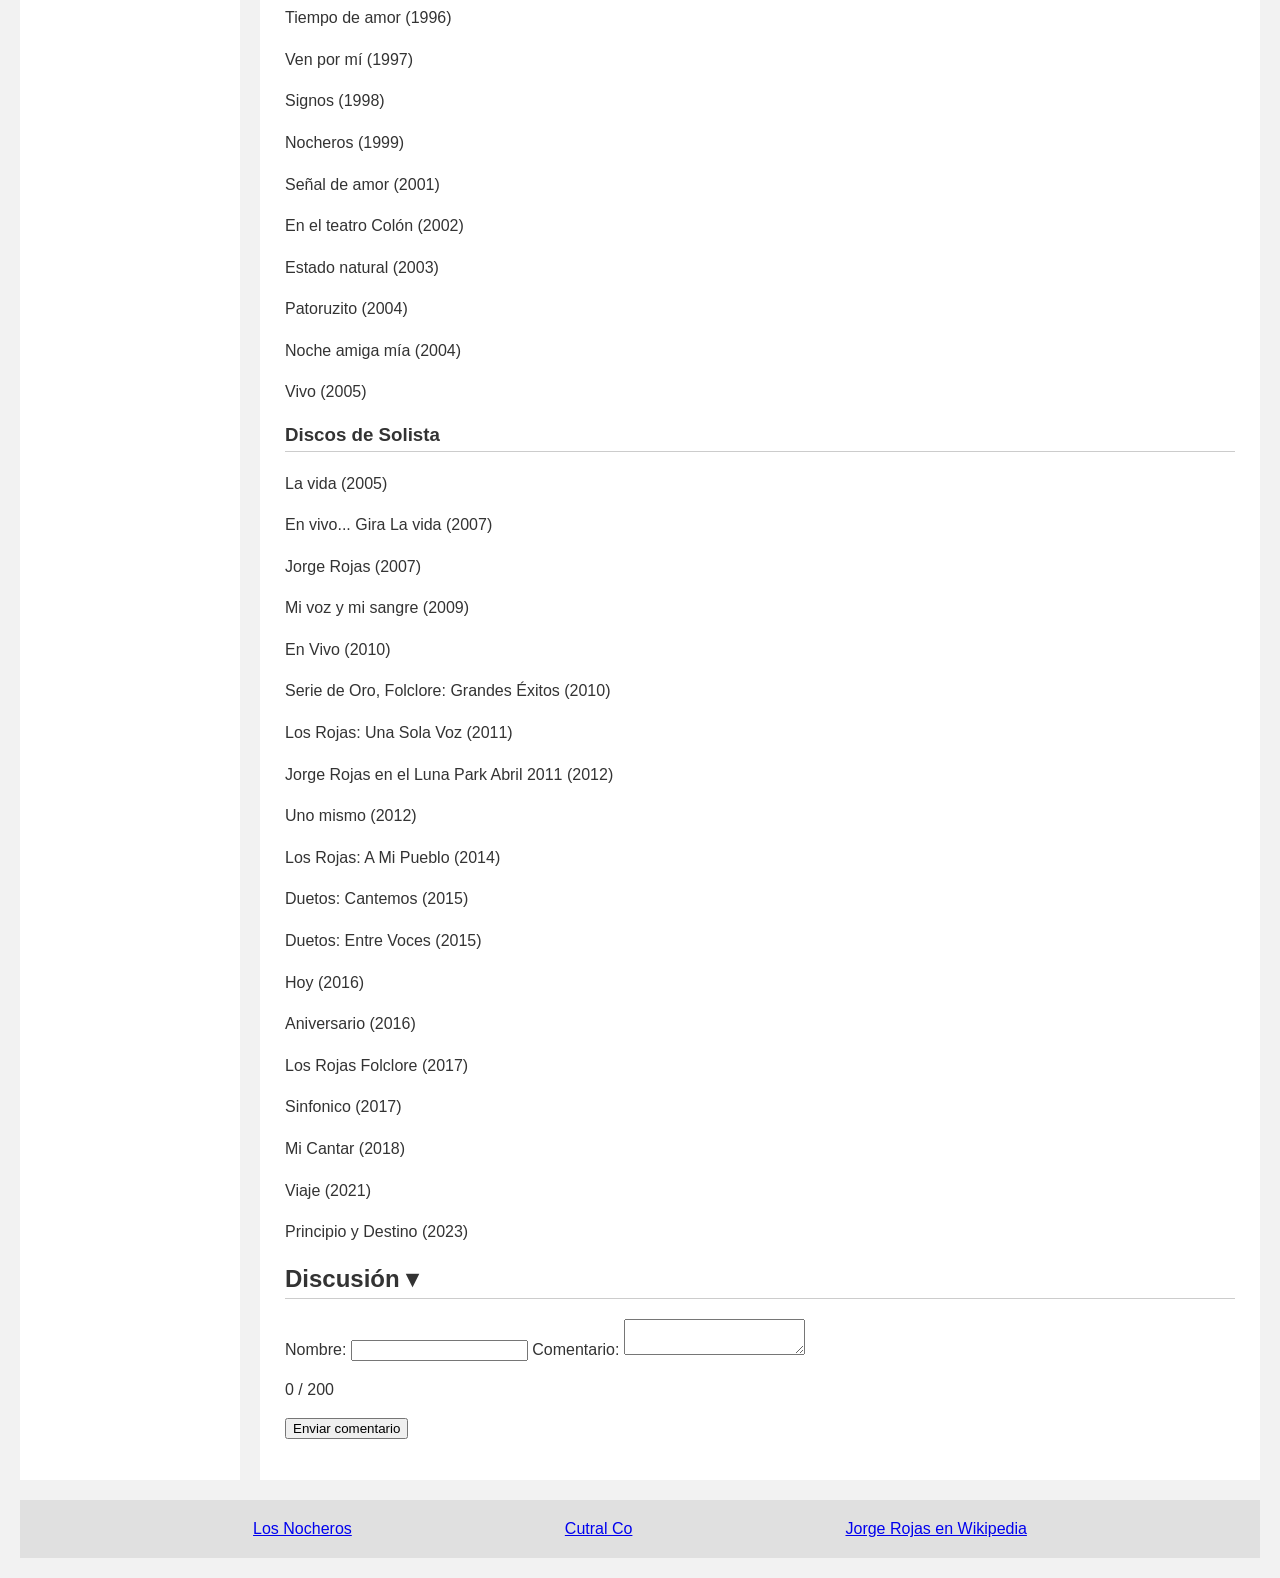
==== commit f762d76a: "Alinear imagenes y texto introductorio (correcciones atrasadas del tp 2)" ====
--- a/index.html
+++ b/index.html
@@ -49,9 +49,11 @@
 
         <main>
 
-            <img src="./imagenes/jorge_rojas.jpg" alt="imagen jorge rojas">
+            <div class="introduccion-articulo">
 
             <p>Raúl Jorge Rojas Palomo (Cutral Có, Neuquén, 4 de marzo de 1972) es un cantautor, compositor y productor argentino. Entre 1993 y 2005 integró el grupo Los Nocheros con el que alcanzó la fama.[1] Desde entonces lleva adelante una carrera solista, siendo autor de canciones como "No saber de ti", "Cuando se enferma el amor" y "Búscalo en tu corazón", entre otras. Además, es un muy reconocido productor de varios álbumes de reconocidos artistas argentinos, como el Chaqueño Palavecino y Los Carabajal.</p>
+        <img src="./imagenes/jorge_rojas.jpg" alt="imagen jorge rojas">
+        </div>
             <section>
             <h2 id="biografia">Biografía</h2>
 
--- a/styles.css
+++ b/styles.css
@@ -30,7 +30,7 @@
     justify-content: space-between;
     align-items: center;
 
-    background-color: white;
+    background-color: #e0e0e0;
     padding: 20px;
 }
 
@@ -64,7 +64,7 @@
 }
 
 main img {
-    max-width: 100px;
+    max-width: 100%;
     height: auto;
 }
 
@@ -81,7 +81,7 @@
 footer {
     grid-area: footer;
 
-    background-color: white;
+    background-color: #e0e0e0;
     padding: 20px;
 }
 
@@ -95,4 +95,84 @@
     list-style: none;
     padding: 0;
     margin: 0;
+}
+/* Estilos del modo oscuro */
+
+body.modo-oscuro {
+    background-color: #222222;
+    color: #eeeeee;
+}
+
+body.modo-oscuro header,
+body.modo-oscuro aside,
+body.modo-oscuro main,
+body.modo-oscuro footer {
+    background-color: #333333;
+    color: #eeeeee;
+}
+
+body.modo-oscuro a {
+    color: #8ab4f8;
+}
+
+body.modo-oscuro main h2,
+body.modo-oscuro main h3 {
+    border-bottom-color: #666666;
+}
+/* Estilos de los tamaños de letra */
+
+main.tamano-pequeno {
+    font-size: 14px;
+}
+
+main.tamano-estandar {
+    font-size: 16px;
+}
+
+main.tamano-grande {
+    font-size: 20px;
+}
+/* Estilos de los botones de apariencia */
+
+.panel-apariencia button {
+    cursor: pointer;
+}
+
+.boton-tamano.activo {
+    font-weight: bold;
+    border: 2px solid #555555;
+}
+
+/* Estilos de las secciones plegables */
+main h2 {
+    cursor: pointer;
+}
+
+section.colapsada > :not(h2) {
+    display: none;
+}
+/* Estilos para los campos con errores */
+.error {
+    border: 2px solid red;
+}
+
+#avisos-comentarios {
+    color: red;
+}
+/* Distribución de la introducción del artículo */
+.introduccion-articulo {
+    display: flex;
+    justify-content: space-between;
+    align-items: flex-start;
+    gap: 20px;
+}
+
+.introduccion-articulo p {
+    flex: 1;
+}
+
+.introduccion-articulo img {
+    width: 30%;
+    max-width: 300px;
+    height: auto;
 }
